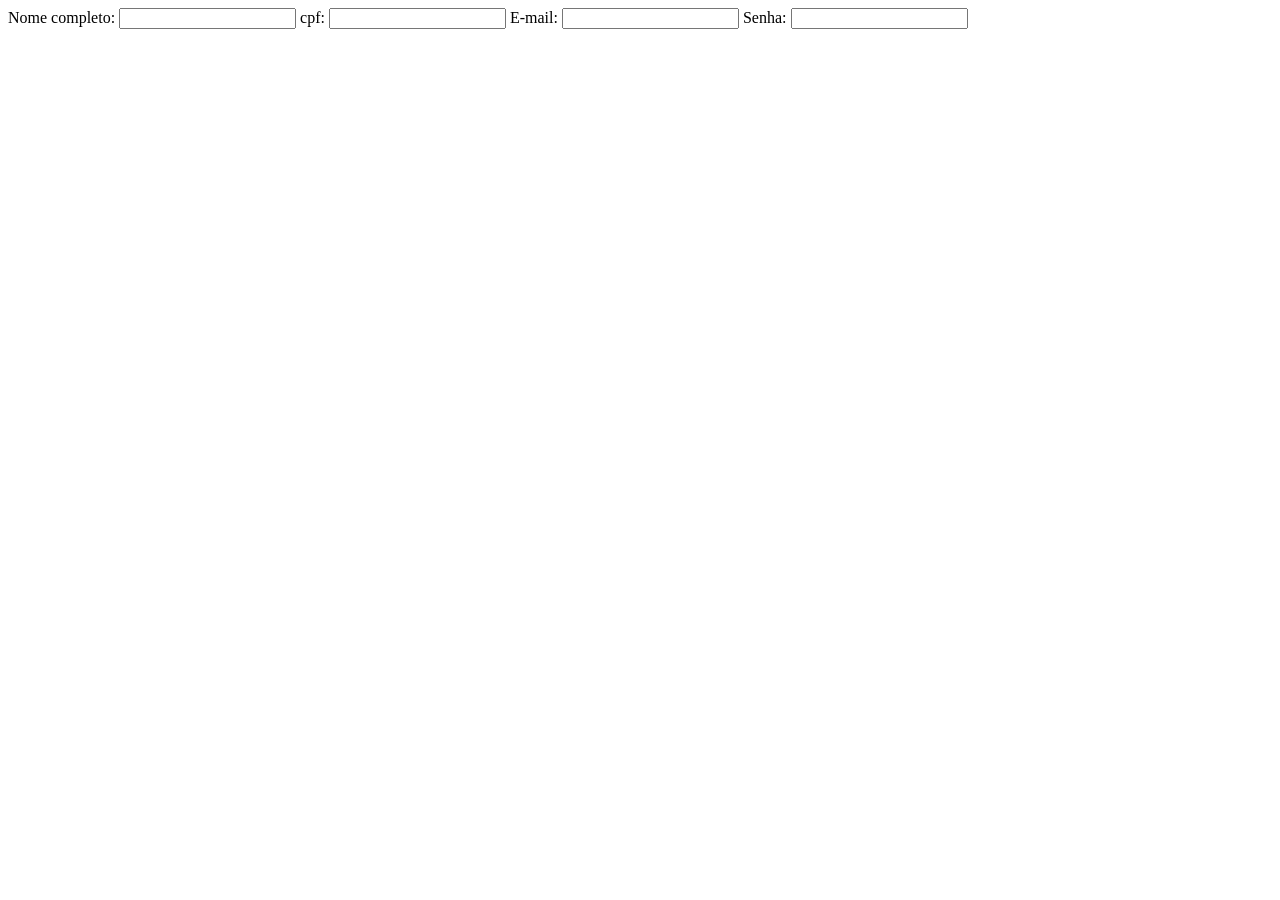
==== index.html @ f19c3c1d "Dashboard HTML" ====
<!DOCTYPE html>
<html lang="pt-br">
<head>
    <meta charset="UTF-8">
    <meta name="viewport" content="width=device-width, initial-scale=1.0">
    <title>Atividade 10</title>
</head>
<body>
    <form method="post" action="">
        <label for="nome_completo">Nome completo:</label>
        <input type="text" name="nome_completo" id="nome_completo" required> 

        <label for="cpf">cpf:</label>
        <input type="text" name="cpf" id="cpf" minlength="14" maxlength="14" required>

        <label for="email">E-mail:</label>
        <input type="text" name="email" id="email" required>

        <label for="senha_padrao">Senha:</label>
        <input type="text" name="senha_padrao" id="senha_padrao" required>
     </form>
</body>
</html>
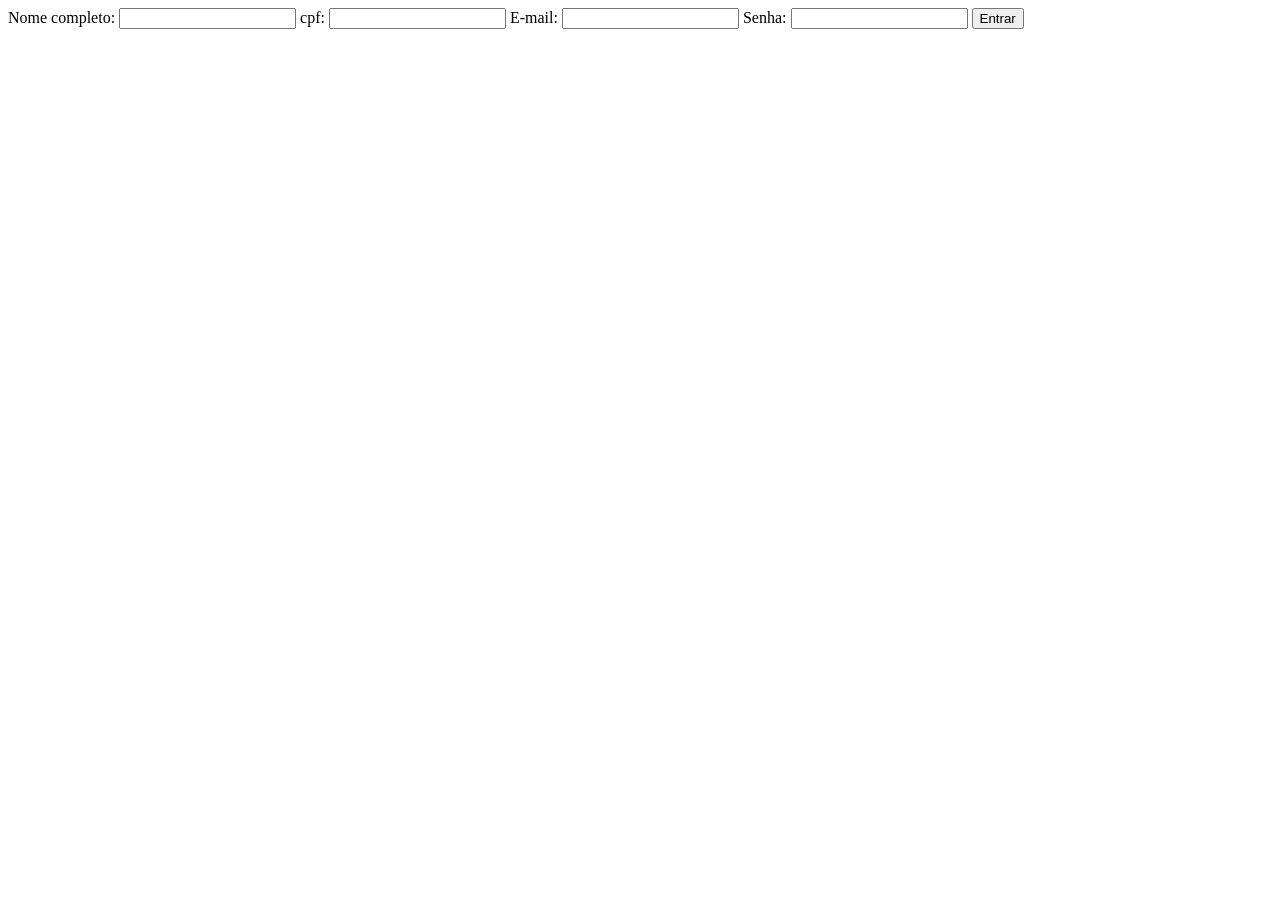
==== commit e366f8e5: "Dashboard feito" ====
--- a/index.html
+++ b/index.html
@@ -6,7 +6,7 @@
     <title>Atividade 10</title>
 </head>
 <body>
-    <form method="post" action="">
+    <form method="post" action="dashboard.html">
         <label for="nome_completo">Nome completo:</label>
         <input type="text" name="nome_completo" id="nome_completo" required> 
 
@@ -18,6 +18,7 @@
 
         <label for="senha_padrao">Senha:</label>
         <input type="text" name="senha_padrao" id="senha_padrao" required>
+        <button type="submit">Entrar</button>
      </form>
 </body>
 </html>
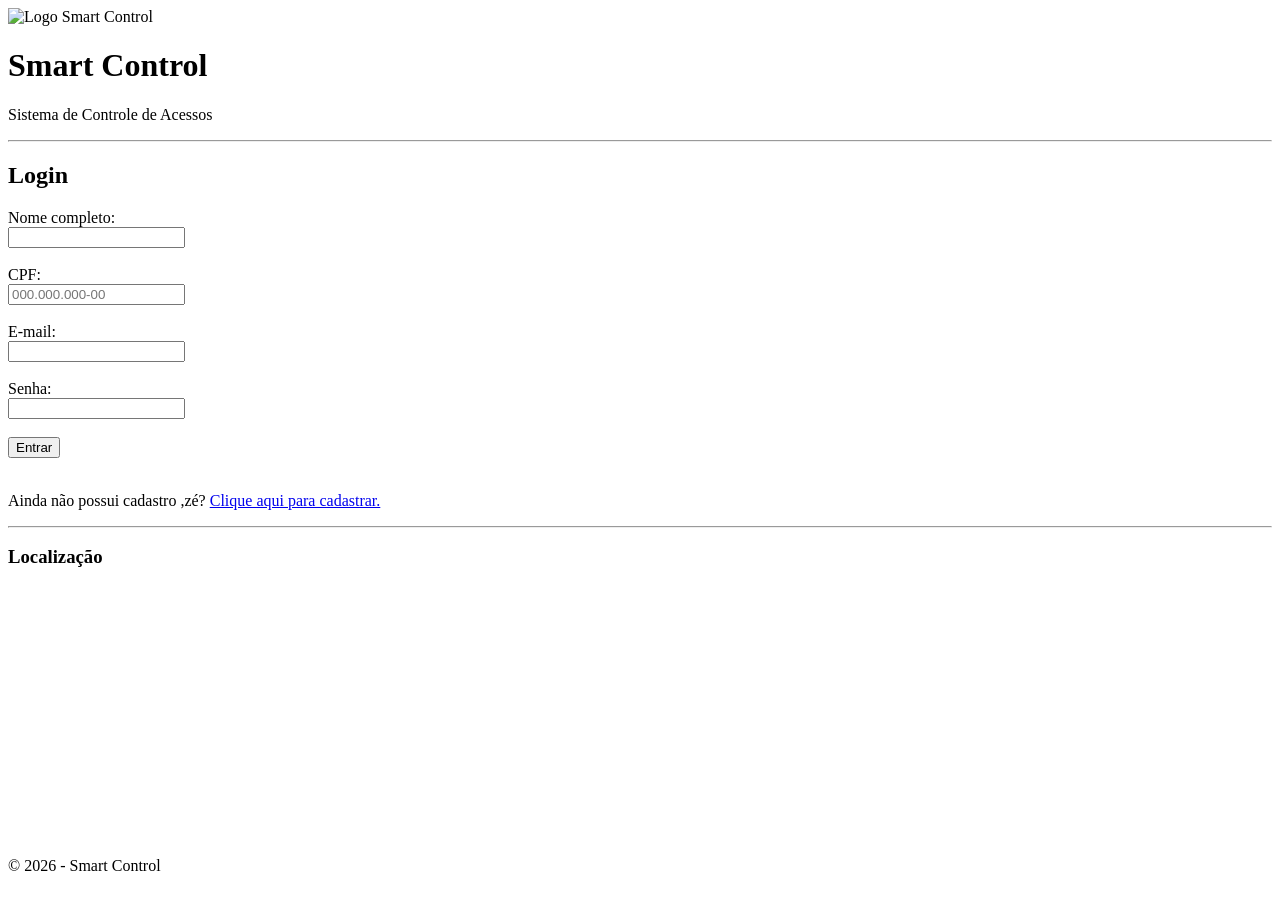
==== commit f3872d2f: "Atividade Situação de Aprendizagem 2" ====
--- a/index.html
+++ b/index.html
@@ -1,24 +1,106 @@
 <!DOCTYPE html>
 <html lang="pt-br">
+
 <head>
     <meta charset="UTF-8">
     <meta name="viewport" content="width=device-width, initial-scale=1.0">
-    <title>Atividade 10</title>
+    <title>Smart Control - Login</title>
 </head>
+
 <body>
-    <form method="post" action="dashboard.html">
-        <label for="nome_completo">Nome completo:</label>
-        <input type="text" name="nome_completo" id="nome_completo" required> 
 
-        <label for="cpf">cpf:</label>
-        <input type="text" name="cpf" id="cpf" minlength="14" maxlength="14" required>
+    <!-- Cabeçalhim-->
+    <header>
+        <img src="assets/images/logo.png" alt="Logo Smart Control" width="150">
 
-        <label for="email">E-mail:</label>
-        <input type="text" name="email" id="email" required>
+        <h1>Smart Control</h1>
 
-        <label for="senha_padrao">Senha:</label>
-        <input type="text" name="senha_padrao" id="senha_padrao" required>
-        <button type="submit">Entrar</button>
-     </form>
+        <p>Sistema de Controle de Acessos</p>
+    </header>
+
+    <hr>
+
+    <!-- Formulário de Login -->
+    <main>
+
+        <h2>Login</h2>
+
+        <form method="post" action="dashboard.html">
+
+            <label for="nome_completo">Nome completo:</label><br>
+            <input
+                type="text"
+                id="nome_completo"
+                name="nome_completo"
+                minlength="3"
+                required>
+
+            <br><br>
+
+            <label for="cpf">CPF:</label><br>
+            <input
+                type="text"
+                id="cpf"
+                name="cpf"
+                placeholder="000.000.000-00"
+                minlength="14"
+                maxlength="14"
+                required>
+
+            <br><br>
+
+            <label for="email">E-mail:</label><br>
+            <input
+                type="email"
+                id="email"
+                name="email"
+                required>
+
+            <br><br>
+
+            <label for="senha_padrao">Senha:</label><br>
+            <input
+                type="password"
+                id="senha_padrao"
+                name="senha_padrao"
+                minlength="8"
+                required>
+
+            <br><br>
+
+            <button type="submit">Entrar</button>
+
+        </form>
+
+        <br>
+
+        <p>
+            Ainda não possui cadastro ,zé?
+            <a href="cadastro.html">Clique aqui para cadastrar.</a>
+        </p>
+
+    </main>
+
+    <hr>
+
+    <!-- Rodapé -->
+    <footer>
+
+        <h3>Localização</h3>
+
+        <iframe
+            src="https://www.google.com/maps?q=Juiz%20de%20Fora%20MG&output=embed"
+            width="400"
+            height="250"
+            style="border:0;"
+            loading="lazy"
+            allowfullscreen>
+        </iframe>
+
+        <p>&copy; 2026 - Smart Control</p>
+
+    </footer>
+
 </body>
-</html>+
+</html> 
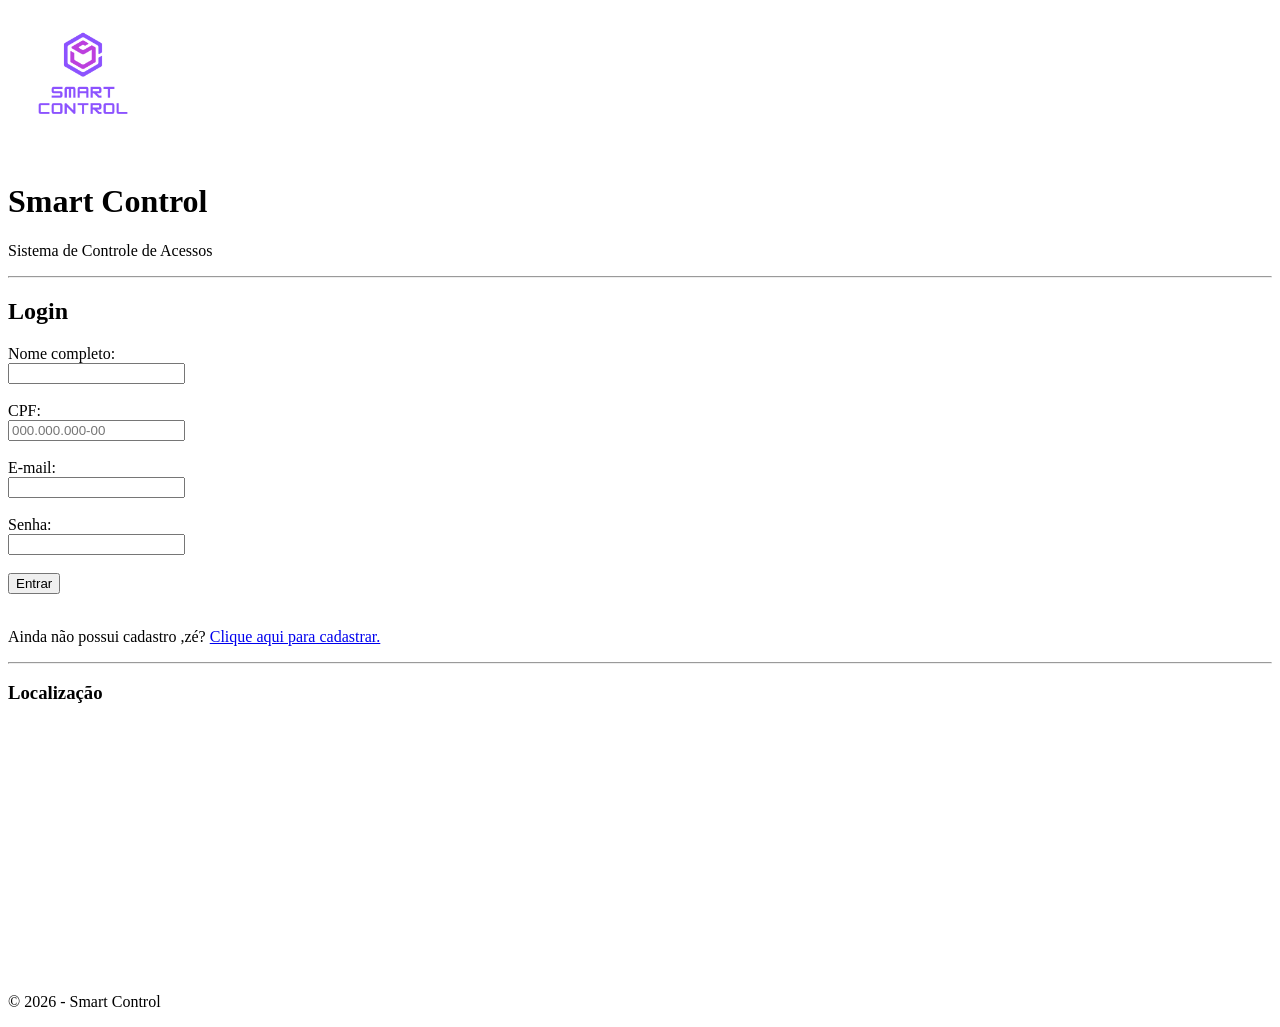
==== commit 8bc6303e: "Situação de Aprendizagem - Realizada" ====
--- a/index.html
+++ b/index.html
@@ -11,7 +11,7 @@
 
     <!-- Cabeçalhim-->
     <header>
-        <img src="assets/images/logo.png" alt="Logo Smart Control" width="150">
+        <img src="assets/images/logo2dnv.png" alt="Logo Smart Control" width="150" height="150">
 
         <h1>Smart Control</h1>
 
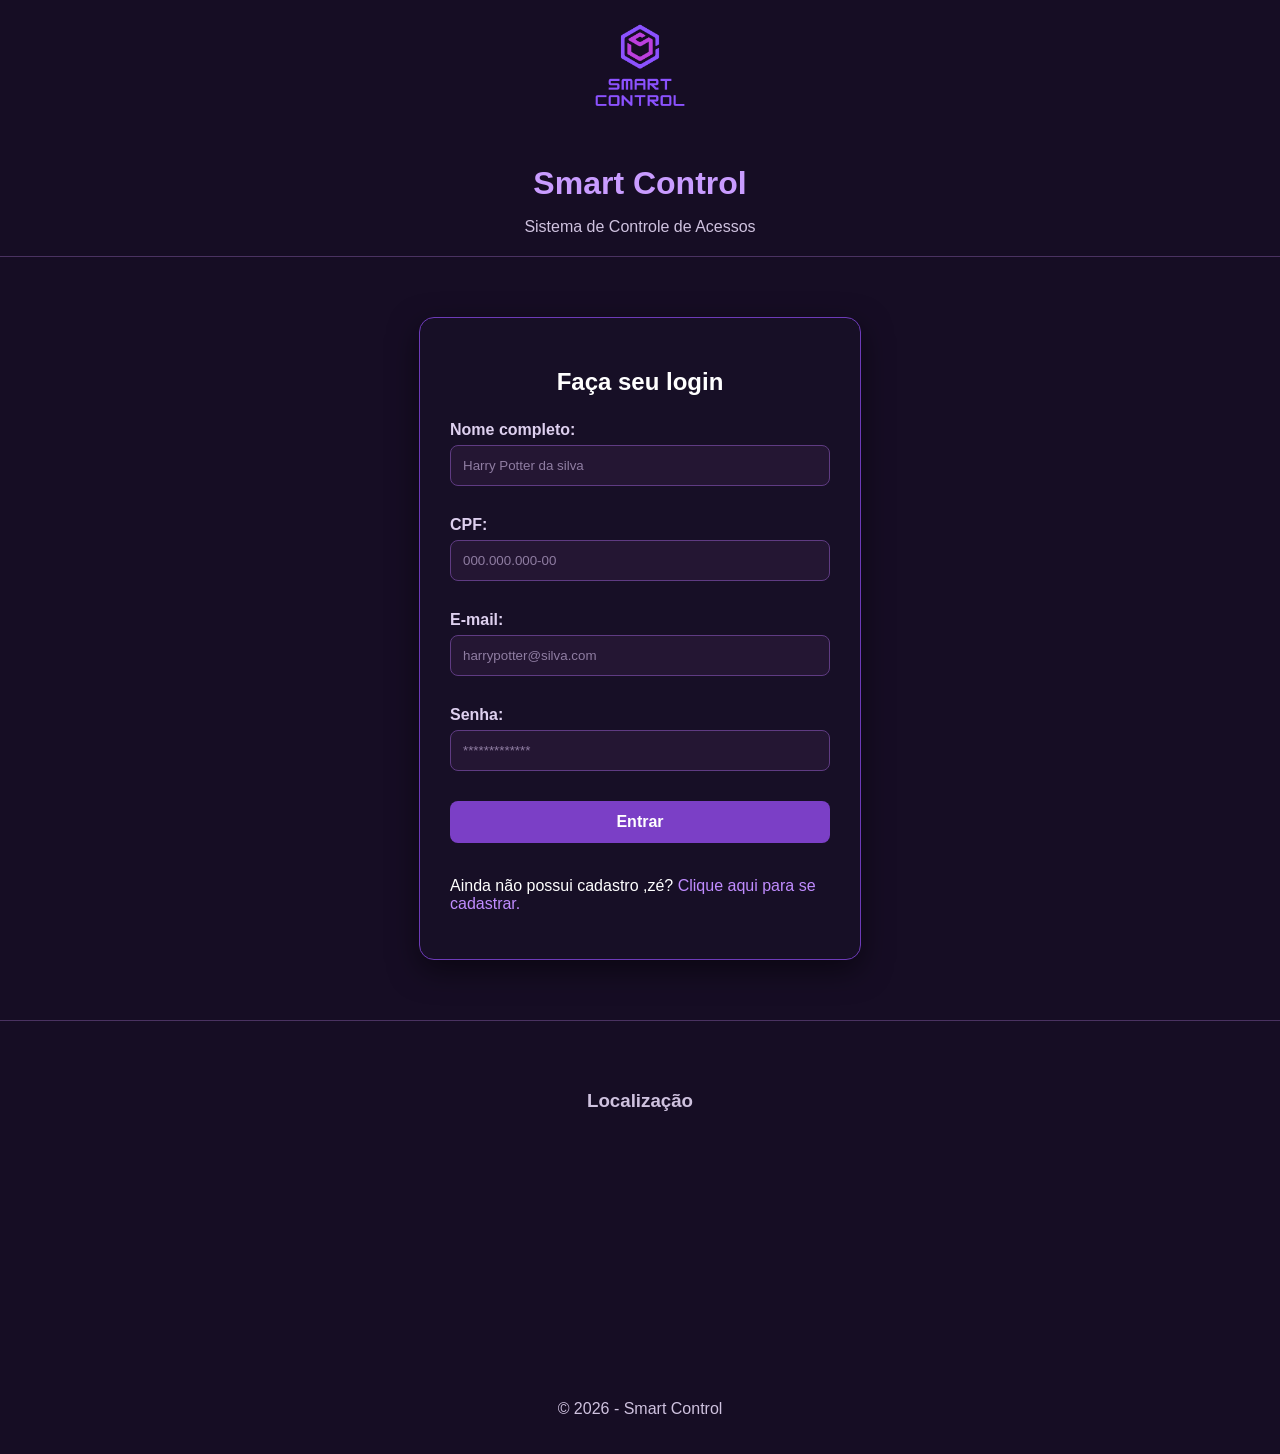
==== commit 3316615a: "Página de login - css" ====
--- a/index.html
+++ b/index.html
@@ -4,6 +4,7 @@
 <head>
     <meta charset="UTF-8">
     <meta name="viewport" content="width=device-width, initial-scale=1.0">
+    <link rel="stylesheet" href="styles.css">
     <title>Smart Control - Login</title>
 </head>
 
@@ -23,7 +24,7 @@
     <!-- Formulário de Login -->
     <main>
 
-        <h2>Login</h2>
+        <h2>Faça seu login</h2>
 
         <form method="post" action="dashboard.html">
 
@@ -33,6 +34,7 @@
                 id="nome_completo"
                 name="nome_completo"
                 minlength="3"
+                placeholder="Harry Potter da silva"
                 required>
 
             <br><br>
@@ -54,6 +56,7 @@
                 type="email"
                 id="email"
                 name="email"
+                placeholder="harrypotter@silva.com"
                 required>
 
             <br><br>
@@ -64,6 +67,7 @@
                 id="senha_padrao"
                 name="senha_padrao"
                 minlength="8"
+                placeholder="*************"
                 required>
 
             <br><br>
@@ -76,14 +80,14 @@
 
         <p>
             Ainda não possui cadastro ,zé?
-            <a href="cadastro.html">Clique aqui para cadastrar.</a>
+            <a href="cadastro.html">Clique aqui para se cadastrar.</a>
         </p>
 
     </main>
 
     <hr>
 
-    <!-- Rodapé -->
+    <!-- Rodapau -->
     <footer>
 
         <h3>Localização</h3>
--- a/styles.css
+++ b/styles.css
@@ -0,0 +1,172 @@
+/* configuração geral da pag */
+body {
+    margin: 0;
+    padding: 0;
+    min-height: 100vh;
+
+    background-color: #160d24;
+    background-image: url("");
+    background-size: cover;
+    background-position: center;
+    background-repeat: no-repeat;
+
+    font-family: "Segoe UI", Arial, sans-serif;
+    color: #ffffff;
+}
+
+/* area principal do login */
+main {
+    width: 380px;
+    max-width: 85%;
+
+    margin: 60px auto;
+    padding: 30px;
+
+    background-color: rgba(24, 15, 38, 0.95);
+
+    border: 1px solid #6d3bb8;
+    border-radius: 15px;
+
+    box-shadow: 0 10px 30px rgba(0, 0, 0, 0.5);
+
+    text-align: left;
+}
+
+/* Cabeçalhinho */
+header {
+    text-align: center;
+    margin-bottom: 20px;
+}
+
+header img {
+    display: block;
+    margin: 0 auto 15px;
+}
+
+h1 {
+    margin: 10px 0;
+    font-size: 32px;
+    color: #c99cff;
+}
+
+h2 {
+    text-align: center;
+    margin-bottom: 25px;
+    color: #ffffff;
+}
+
+header p {
+    color: #cfc2df;
+}
+
+/* Rótuloz dos campos */
+label {
+    font-weight: bold;
+    color: #ded0ef;
+}
+
+/* Campos */
+input {
+    width: 100%;
+    box-sizing: border-box;
+
+    padding: 12px;
+    margin-top: 6px;
+    margin-bottom: 12px;
+
+    background-color: #241633;
+    color: #ffffff;
+
+    border: 1px solid #5f3b82;
+    border-radius: 8px;
+
+    outline: none;
+
+    transition: 0.3s;
+}
+
+/* Quando clicar no campo */
+input:focus {
+    border-color: #a76cff;
+    box-shadow: 0 0 8px rgba(167, 108, 255, 0.5);
+}
+
+/* Texto dentro dos campos */
+input::placeholder {
+    color: #8f7da2;
+}
+
+/* Botão */
+button {
+    width: 100%;
+
+    padding: 12px;
+
+    background-color: #7b3fc6;
+    color: white;
+
+    border: none;
+    border-radius: 8px;
+
+    font-size: 16px;
+    font-weight: bold;
+
+    cursor: pointer;
+
+    transition: 0.3s;
+}
+
+/* Efeito de passar o mouse */
+button:hover {
+    background-color: #9959e8;
+    transform: translateY(-2px);
+    box-shadow: 0 5px 15px rgba(153, 89, 232, 0.4);
+}
+
+/* Links */
+a {
+    color: #c08cff;
+    text-decoration: none;
+
+    transition: 0.3s;
+}
+
+a:hover {
+    color: #ffffff;
+    text-decoration: underline;
+}
+
+/* Linha horizontal */
+hr {
+    border: none;
+    border-top: 1px solid #4a3261;
+} 
+
+/* Rodapé */
+footer {
+    text-align: center;
+    margin-top: 30px;
+    padding: 20px;
+
+    color: #cfc2df;
+}
+
+/* Mapa */
+iframe {
+    border-radius: 10px;
+    border: 1px solid #6d3bb8;
+}
+
+/* Responsividade para todas as telas */
+@media (max-width: 600px) {
+
+    main {
+        width: auto;
+        margin: 30px 15px;
+        padding: 20px;
+    }
+
+    h1 {
+        font-size: 26px;
+    }
+}
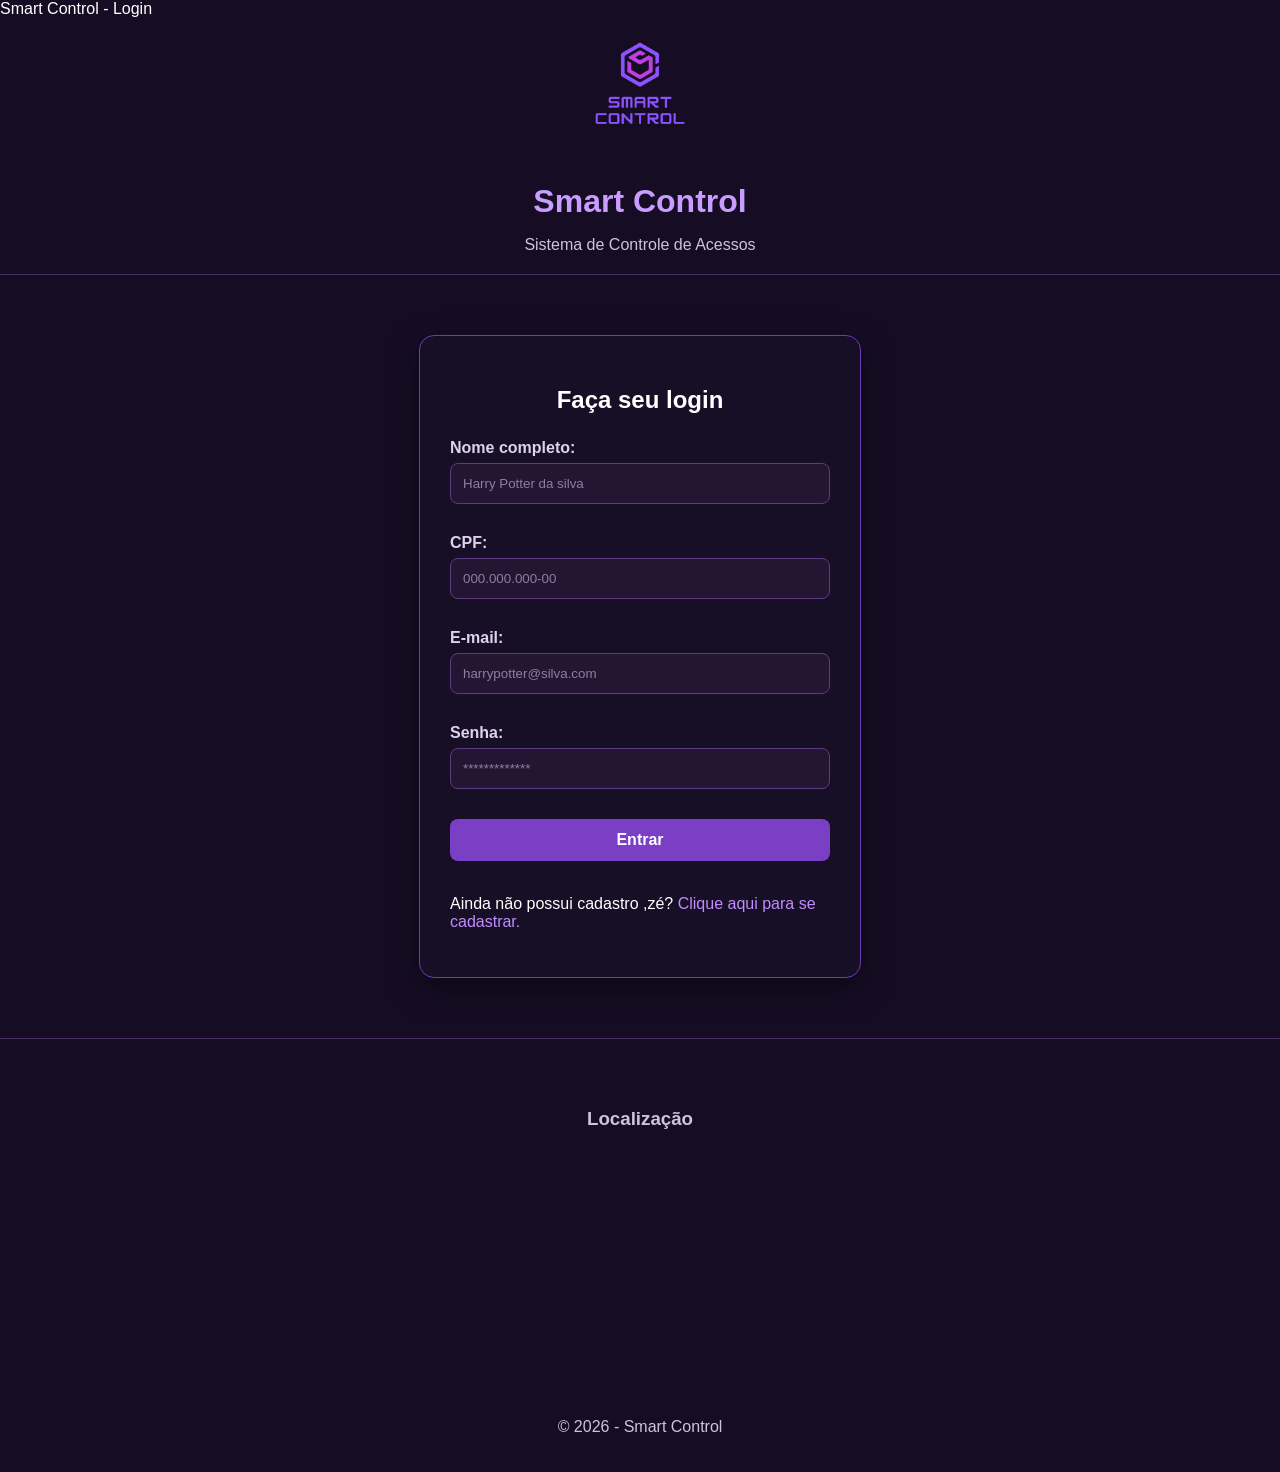
==== commit 80f8b88c: "Vai rapidin" ====
--- a/index.html
+++ b/index.html
@@ -4,7 +4,7 @@
 <head>
     <meta charset="UTF-8">
     <meta name="viewport" content="width=device-width, initial-scale=1.0">
-    <link rel="stylesheet" href="styles.css">
+    <link rel="stylesheet" href="assets/images/styles.css"
     <title>Smart Control - Login</title>
 </head>
 
--- a/assets/images/styles.css
+++ b/assets/images/styles.css
@@ -0,0 +1,179 @@
+/* configuração geral da pag */
+body {
+    margin: 0;
+    padding: 0;
+    min-height: 100vh;
+
+    background-color: #160d24;
+    background-image: url("");
+    background-size: cover;
+    background-position: center;
+    background-repeat: no-repeat;
+
+    font-family: "Segoe UI", Arial, sans-serif;
+    color: #ffffff;
+}
+
+/* area principal do login */
+main {
+    width: 380px;
+    max-width: 85%;
+
+    margin: 60px auto;
+    padding: 30px;
+
+    background-color: rgba(24, 15, 38, 0.95);
+
+    border: 1px solid #6d3bb8;
+    border-radius: 15px;
+
+    box-shadow: 0 10px 30px rgba(0, 0, 0, 0.5);
+
+    text-align: left;
+}
+
+/* Cabeçalhinho */
+header {
+    text-align: center;
+    margin-bottom: 20px;
+}
+
+header img {
+    display: block;
+    margin: 0 auto 15px;
+}
+
+h1 {
+    margin: 10px 0;
+    font-size: 32px;
+    color: #c99cff;
+}
+
+h2 {
+    text-align: center;
+    margin-bottom: 25px;
+    color: #ffffff;
+}
+
+header p {
+    color: #cfc2df;
+}
+
+/* Rótuloz dos campos */
+label {
+    font-weight: bold;
+    color: #ded0ef;
+}
+
+/* Campos */
+input{
+
+    width: 100%;
+    box-sizing: border-box;
+
+    padding: 12px;
+    margin-top: 6px;
+    margin-bottom: 12px;
+
+    background-color: #241633;
+    color: #ffffff;
+
+    border: 1px solid #5f3b82;
+    border-radius: 8px;
+
+    outline: none;
+
+    transition: 0.3s;
+}
+
+/* Quando clicar no campo */
+input:focus {
+    border-color: #a76cff;
+    box-shadow: 0 0 8px rgba(167, 108, 255, 0.5);
+}
+
+/* Texto dentro dos campos */
+input::placeholder {
+    color: #8f7da2;
+}
+
+/* Botão */
+button {
+    width: 100%;
+
+    padding: 12px;
+
+    background-color: #7b3fc6;
+    color: white;
+
+    border: none;
+    border-radius: 8px;
+
+    font-size: 16px;
+    font-weight: bold;
+
+    cursor: pointer;
+
+    transition: 0.3s;
+}
+
+/* Efeito de passar o mouse */
+button:hover {
+    background-color: #9959e8;
+    transform: translateY(-2px);
+    box-shadow: 0 5px 15px rgba(153, 89, 232, 0.4);
+}
+
+/* Links */
+a {
+    color: #c08cff;
+    text-decoration: none;
+
+    transition: 0.3s;
+}
+
+a:hover {
+    color: #ffffff;
+    text-decoration: underline;
+}
+
+/* Linha horizontal */
+hr {
+    border: none;
+    border-top: 1px solid #4a3261;
+} 
+
+/* Rodapé */
+footer {
+    text-align: center;
+    margin-top: 30px;
+    padding: 20px;
+
+    color: #cfc2df;
+}
+
+/* Mapa */
+iframe {
+    max-width: 300px; 
+    border-radius: 10px;
+    border: 1px solid #6d3bb8;
+}
+
+/* Responsividade para todas as telas */
+@media (max-width: 600px) {
+
+    main {
+        width: auto;
+        margin: 30px 15px;
+        padding: 20px;
+    }
+
+    h1 {
+        font-size: 26px;
+    }
+}
+input[type="checkbox"],
+input[type="radio"] {
+    width: auto;
+    margin: 0 6px 0 0;
+}
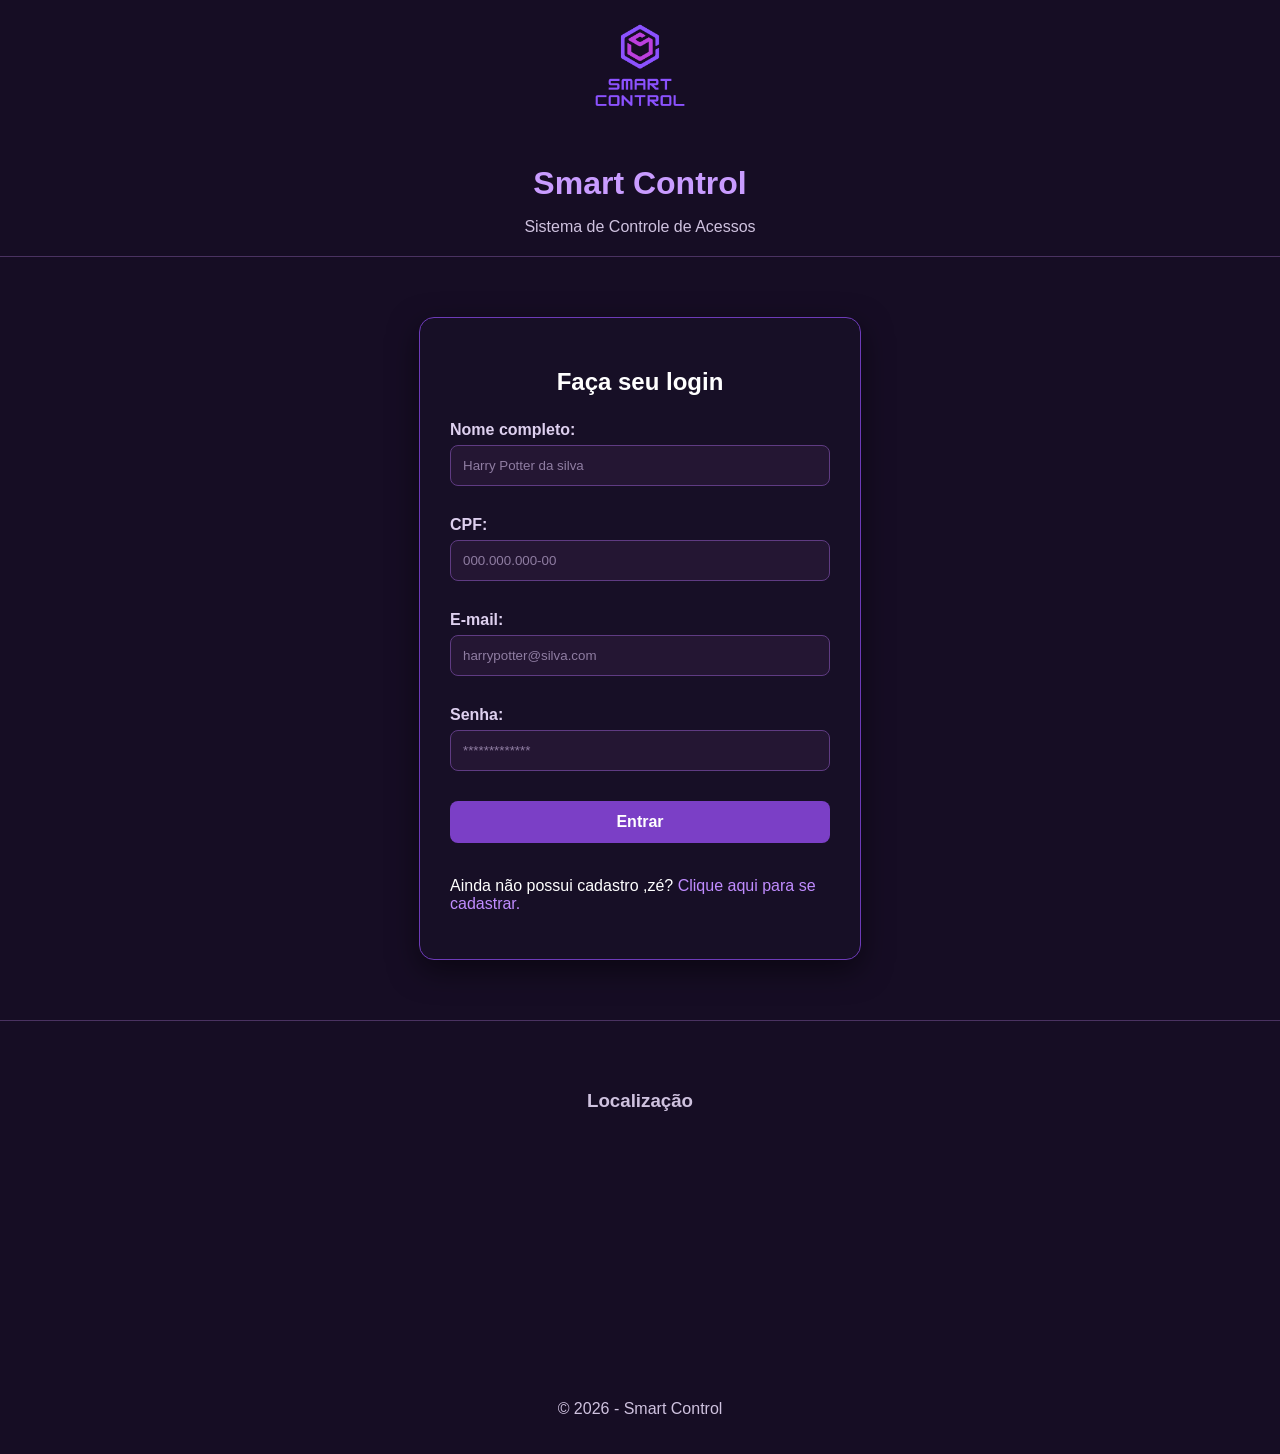
==== commit 9a8f115c: "Relogin javascript" ====
--- a/index.html
+++ b/index.html
@@ -4,7 +4,7 @@
 <head>
     <meta charset="UTF-8">
     <meta name="viewport" content="width=device-width, initial-scale=1.0">
-    <link rel="stylesheet" href="assets/images/styles.css"
+    <link rel="stylesheet" href="assets/images/styles.css">
     <title>Smart Control - Login</title>
 </head>
 
@@ -105,6 +105,8 @@
 
     </footer>
 
+    <script src="assets/images/js/main.js"></script>
+
 </body>
 
 </html> 
